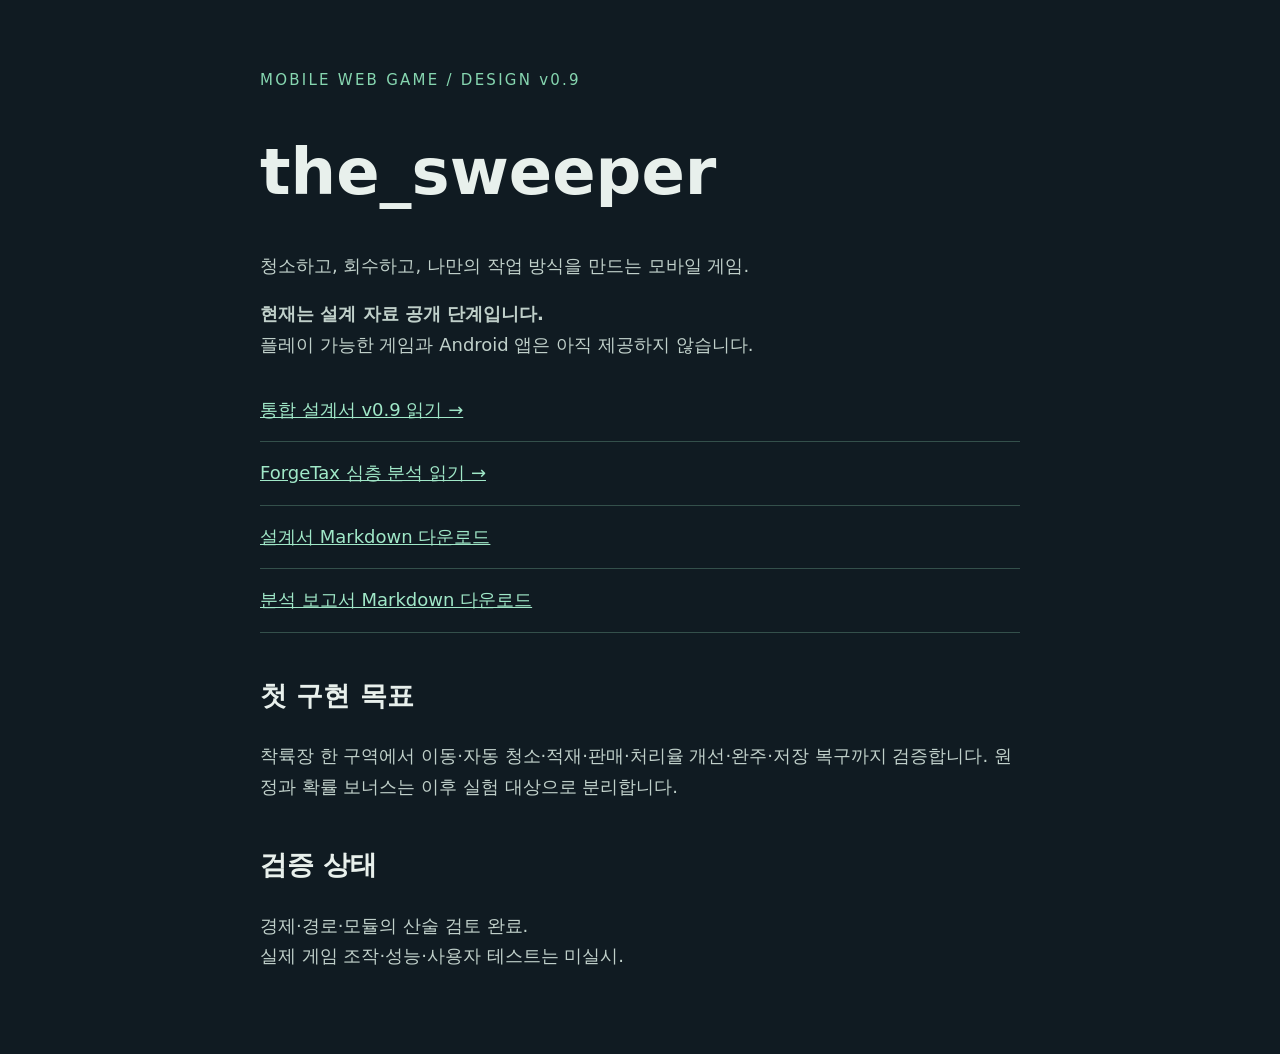
==== index.html @ 6c7eb753 "docs: publish v0.9 design, ForgeTax research and project landing page" ====
<!doctype html>
<html lang="ko"><head><meta charset="utf-8"><meta name="viewport" content="width=device-width,initial-scale=1"><title>the_sweeper — 설계 자료</title><style>body{margin:0;background:#101b22;color:#e8f0ec;font:18px/1.7 system-ui,sans-serif}main{max-width:760px;margin:auto;padding:64px 24px}small{color:#86d6b0;letter-spacing:.15em}h1{font-size:clamp(36px,8vw,64px);line-height:1.1}a{color:#a0e8c8}nav a{display:block;padding:16px 0;border-bottom:1px solid #34504b}section{margin-top:40px}p{color:#c0d0ca}</style></head><body><main><small>MOBILE WEB GAME / DESIGN v0.9</small><h1>the_sweeper</h1><p>청소하고, 회수하고, 나만의 작업 방식을 만드는 모바일 게임.</p><p><strong>현재는 설계 자료 공개 단계입니다.</strong><br>플레이 가능한 게임과 Android 앱은 아직 제공하지 않습니다.</p><nav aria-label="프로젝트 문서"><a href="https://github.com/jflakeee/the_sweeper/blob/main/docs/moon_sweepers_benchmark_design.md">통합 설계서 v0.9 읽기 →</a><a href="https://github.com/jflakeee/the_sweeper/blob/main/docs/forgetax_deep_research.md">ForgeTax 심층 분석 읽기 →</a><a href="docs/moon_sweepers_benchmark_design.md" download>설계서 Markdown 다운로드</a><a href="docs/forgetax_deep_research.md" download>분석 보고서 Markdown 다운로드</a></nav><section><h2>첫 구현 목표</h2><p>착륙장 한 구역에서 이동·자동 청소·적재·판매·처리율 개선·완주·저장 복구까지 검증합니다. 원정과 확률 보너스는 이후 실험 대상으로 분리합니다.</p></section><section><h2>검증 상태</h2><p>경제·경로·모듈의 산술 검토 완료.<br>실제 게임 조작·성능·사용자 테스트는 미실시.</p></section></main></body></html>
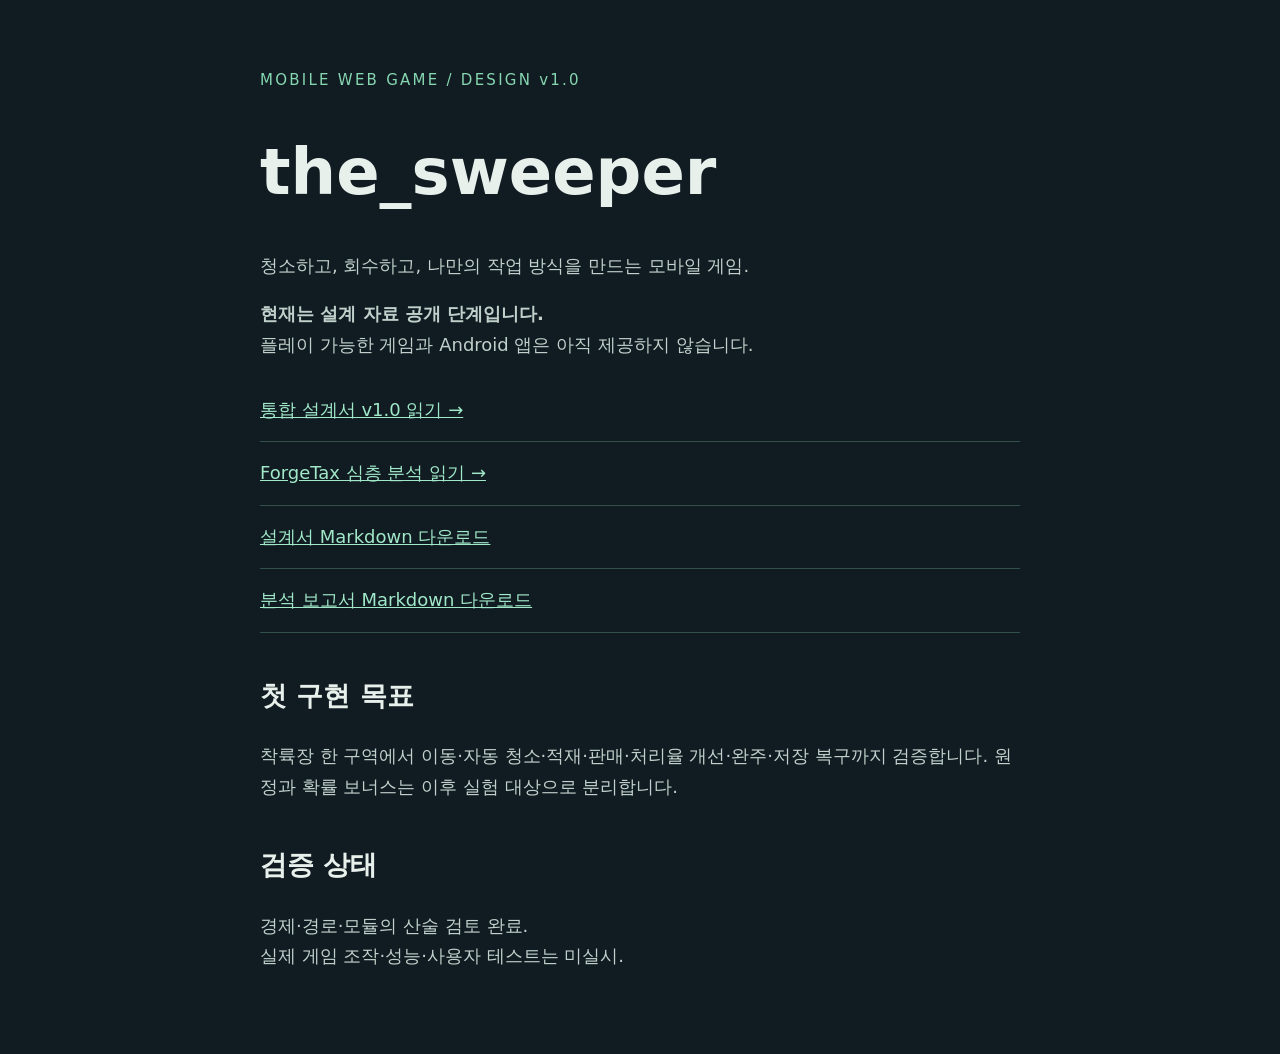
==== commit c1772a17: "docs: consolidate v1.0 landing-zone implementation rules" ====
--- a/index.html
+++ b/index.html
@@ -1,2 +1,2 @@
 <!doctype html>
-<html lang="ko"><head><meta charset="utf-8"><meta name="viewport" content="width=device-width,initial-scale=1"><title>the_sweeper — 설계 자료</title><style>body{margin:0;background:#101b22;color:#e8f0ec;font:18px/1.7 system-ui,sans-serif}main{max-width:760px;margin:auto;padding:64px 24px}small{color:#86d6b0;letter-spacing:.15em}h1{font-size:clamp(36px,8vw,64px);line-height:1.1}a{color:#a0e8c8}nav a{display:block;padding:16px 0;border-bottom:1px solid #34504b}section{margin-top:40px}p{color:#c0d0ca}</style></head><body><main><small>MOBILE WEB GAME / DESIGN v0.9</small><h1>the_sweeper</h1><p>청소하고, 회수하고, 나만의 작업 방식을 만드는 모바일 게임.</p><p><strong>현재는 설계 자료 공개 단계입니다.</strong><br>플레이 가능한 게임과 Android 앱은 아직 제공하지 않습니다.</p><nav aria-label="프로젝트 문서"><a href="https://github.com/jflakeee/the_sweeper/blob/main/docs/moon_sweepers_benchmark_design.md">통합 설계서 v0.9 읽기 →</a><a href="https://github.com/jflakeee/the_sweeper/blob/main/docs/forgetax_deep_research.md">ForgeTax 심층 분석 읽기 →</a><a href="docs/moon_sweepers_benchmark_design.md" download>설계서 Markdown 다운로드</a><a href="docs/forgetax_deep_research.md" download>분석 보고서 Markdown 다운로드</a></nav><section><h2>첫 구현 목표</h2><p>착륙장 한 구역에서 이동·자동 청소·적재·판매·처리율 개선·완주·저장 복구까지 검증합니다. 원정과 확률 보너스는 이후 실험 대상으로 분리합니다.</p></section><section><h2>검증 상태</h2><p>경제·경로·모듈의 산술 검토 완료.<br>실제 게임 조작·성능·사용자 테스트는 미실시.</p></section></main></body></html>
+<html lang="ko"><head><meta charset="utf-8"><meta name="viewport" content="width=device-width,initial-scale=1"><title>the_sweeper — 설계 자료</title><style>body{margin:0;background:#101b22;color:#e8f0ec;font:18px/1.7 system-ui,sans-serif}main{max-width:760px;margin:auto;padding:64px 24px}small{color:#86d6b0;letter-spacing:.15em}h1{font-size:clamp(36px,8vw,64px);line-height:1.1}a{color:#a0e8c8}nav a{display:block;padding:16px 0;border-bottom:1px solid #34504b}section{margin-top:40px}p{color:#c0d0ca}</style></head><body><main><small>MOBILE WEB GAME / DESIGN v1.0</small><h1>the_sweeper</h1><p>청소하고, 회수하고, 나만의 작업 방식을 만드는 모바일 게임.</p><p><strong>현재는 설계 자료 공개 단계입니다.</strong><br>플레이 가능한 게임과 Android 앱은 아직 제공하지 않습니다.</p><nav aria-label="프로젝트 문서"><a href="https://github.com/jflakeee/the_sweeper/blob/main/docs/moon_sweepers_benchmark_design.md">통합 설계서 v1.0 읽기 →</a><a href="https://github.com/jflakeee/the_sweeper/blob/main/docs/forgetax_deep_research.md">ForgeTax 심층 분석 읽기 →</a><a href="docs/moon_sweepers_benchmark_design.md" download>설계서 Markdown 다운로드</a><a href="docs/forgetax_deep_research.md" download>분석 보고서 Markdown 다운로드</a></nav><section><h2>첫 구현 목표</h2><p>착륙장 한 구역에서 이동·자동 청소·적재·판매·처리율 개선·완주·저장 복구까지 검증합니다. 원정과 확률 보너스는 이후 실험 대상으로 분리합니다.</p></section><section><h2>검증 상태</h2><p>경제·경로·모듈의 산술 검토 완료.<br>실제 게임 조작·성능·사용자 테스트는 미실시.</p></section></main></body></html>
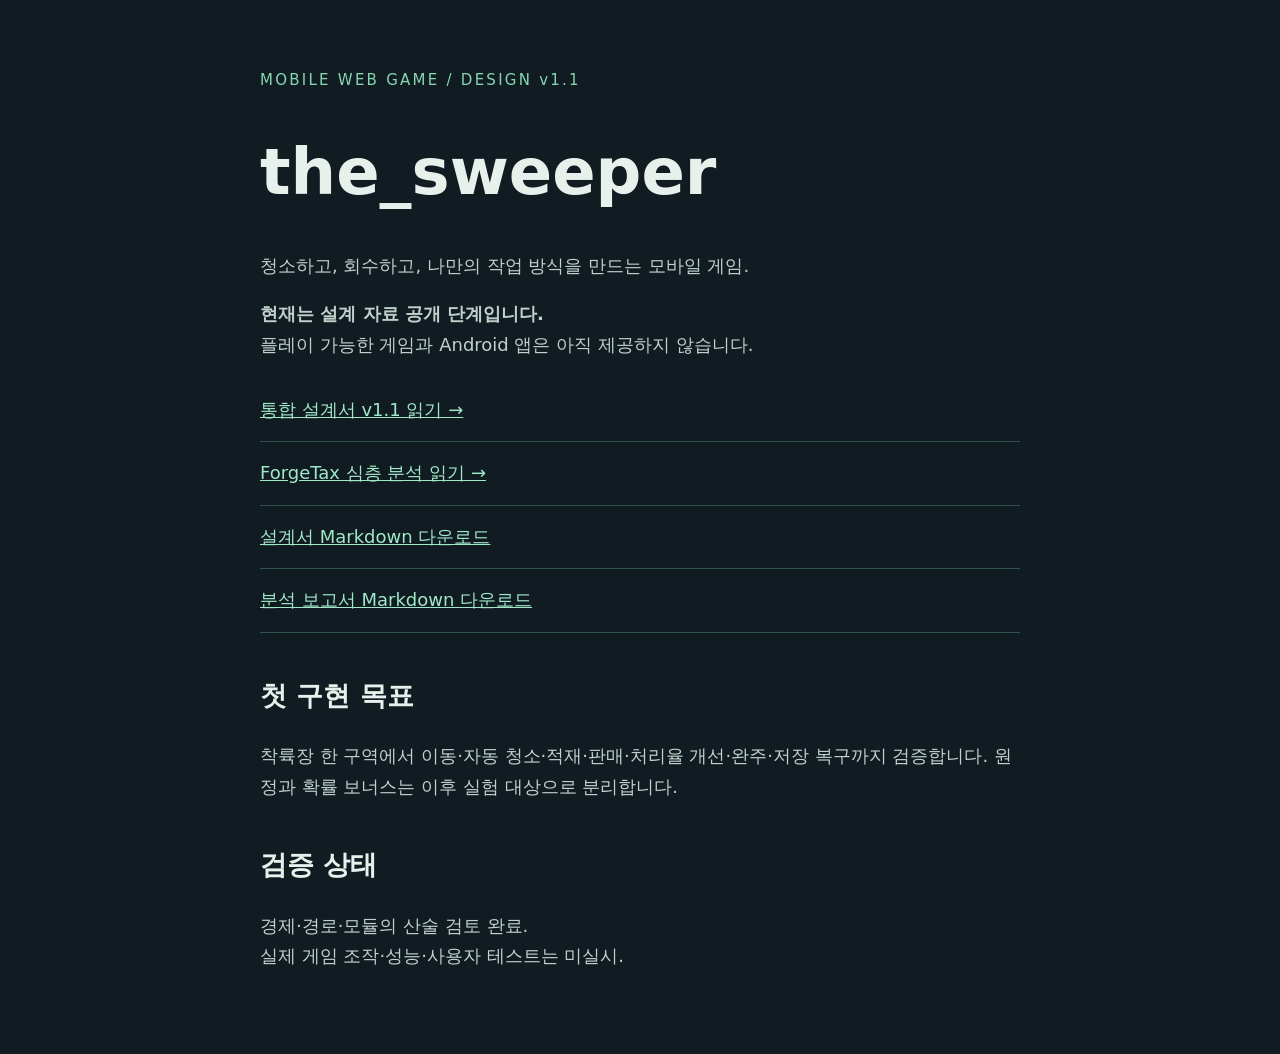
==== commit 1a8ab21a: "docs: specify v1.1 transaction recovery and acceptance cases" ====
--- a/index.html
+++ b/index.html
@@ -1,2 +1,2 @@
 <!doctype html>
-<html lang="ko"><head><meta charset="utf-8"><meta name="viewport" content="width=device-width,initial-scale=1"><title>the_sweeper — 설계 자료</title><style>body{margin:0;background:#101b22;color:#e8f0ec;font:18px/1.7 system-ui,sans-serif}main{max-width:760px;margin:auto;padding:64px 24px}small{color:#86d6b0;letter-spacing:.15em}h1{font-size:clamp(36px,8vw,64px);line-height:1.1}a{color:#a0e8c8}nav a{display:block;padding:16px 0;border-bottom:1px solid #34504b}section{margin-top:40px}p{color:#c0d0ca}</style></head><body><main><small>MOBILE WEB GAME / DESIGN v1.0</small><h1>the_sweeper</h1><p>청소하고, 회수하고, 나만의 작업 방식을 만드는 모바일 게임.</p><p><strong>현재는 설계 자료 공개 단계입니다.</strong><br>플레이 가능한 게임과 Android 앱은 아직 제공하지 않습니다.</p><nav aria-label="프로젝트 문서"><a href="https://github.com/jflakeee/the_sweeper/blob/main/docs/moon_sweepers_benchmark_design.md">통합 설계서 v1.0 읽기 →</a><a href="https://github.com/jflakeee/the_sweeper/blob/main/docs/forgetax_deep_research.md">ForgeTax 심층 분석 읽기 →</a><a href="docs/moon_sweepers_benchmark_design.md" download>설계서 Markdown 다운로드</a><a href="docs/forgetax_deep_research.md" download>분석 보고서 Markdown 다운로드</a></nav><section><h2>첫 구현 목표</h2><p>착륙장 한 구역에서 이동·자동 청소·적재·판매·처리율 개선·완주·저장 복구까지 검증합니다. 원정과 확률 보너스는 이후 실험 대상으로 분리합니다.</p></section><section><h2>검증 상태</h2><p>경제·경로·모듈의 산술 검토 완료.<br>실제 게임 조작·성능·사용자 테스트는 미실시.</p></section></main></body></html>
+<html lang="ko"><head><meta charset="utf-8"><meta name="viewport" content="width=device-width,initial-scale=1"><title>the_sweeper — 설계 자료</title><style>body{margin:0;background:#101b22;color:#e8f0ec;font:18px/1.7 system-ui,sans-serif}main{max-width:760px;margin:auto;padding:64px 24px}small{color:#86d6b0;letter-spacing:.15em}h1{font-size:clamp(36px,8vw,64px);line-height:1.1}a{color:#a0e8c8}nav a{display:block;padding:16px 0;border-bottom:1px solid #34504b}section{margin-top:40px}p{color:#c0d0ca}</style></head><body><main><small>MOBILE WEB GAME / DESIGN v1.1</small><h1>the_sweeper</h1><p>청소하고, 회수하고, 나만의 작업 방식을 만드는 모바일 게임.</p><p><strong>현재는 설계 자료 공개 단계입니다.</strong><br>플레이 가능한 게임과 Android 앱은 아직 제공하지 않습니다.</p><nav aria-label="프로젝트 문서"><a href="https://github.com/jflakeee/the_sweeper/blob/main/docs/moon_sweepers_benchmark_design.md">통합 설계서 v1.1 읽기 →</a><a href="https://github.com/jflakeee/the_sweeper/blob/main/docs/forgetax_deep_research.md">ForgeTax 심층 분석 읽기 →</a><a href="docs/moon_sweepers_benchmark_design.md" download>설계서 Markdown 다운로드</a><a href="docs/forgetax_deep_research.md" download>분석 보고서 Markdown 다운로드</a></nav><section><h2>첫 구현 목표</h2><p>착륙장 한 구역에서 이동·자동 청소·적재·판매·처리율 개선·완주·저장 복구까지 검증합니다. 원정과 확률 보너스는 이후 실험 대상으로 분리합니다.</p></section><section><h2>검증 상태</h2><p>경제·경로·모듈의 산술 검토 완료.<br>실제 게임 조작·성능·사용자 테스트는 미실시.</p></section></main></body></html>
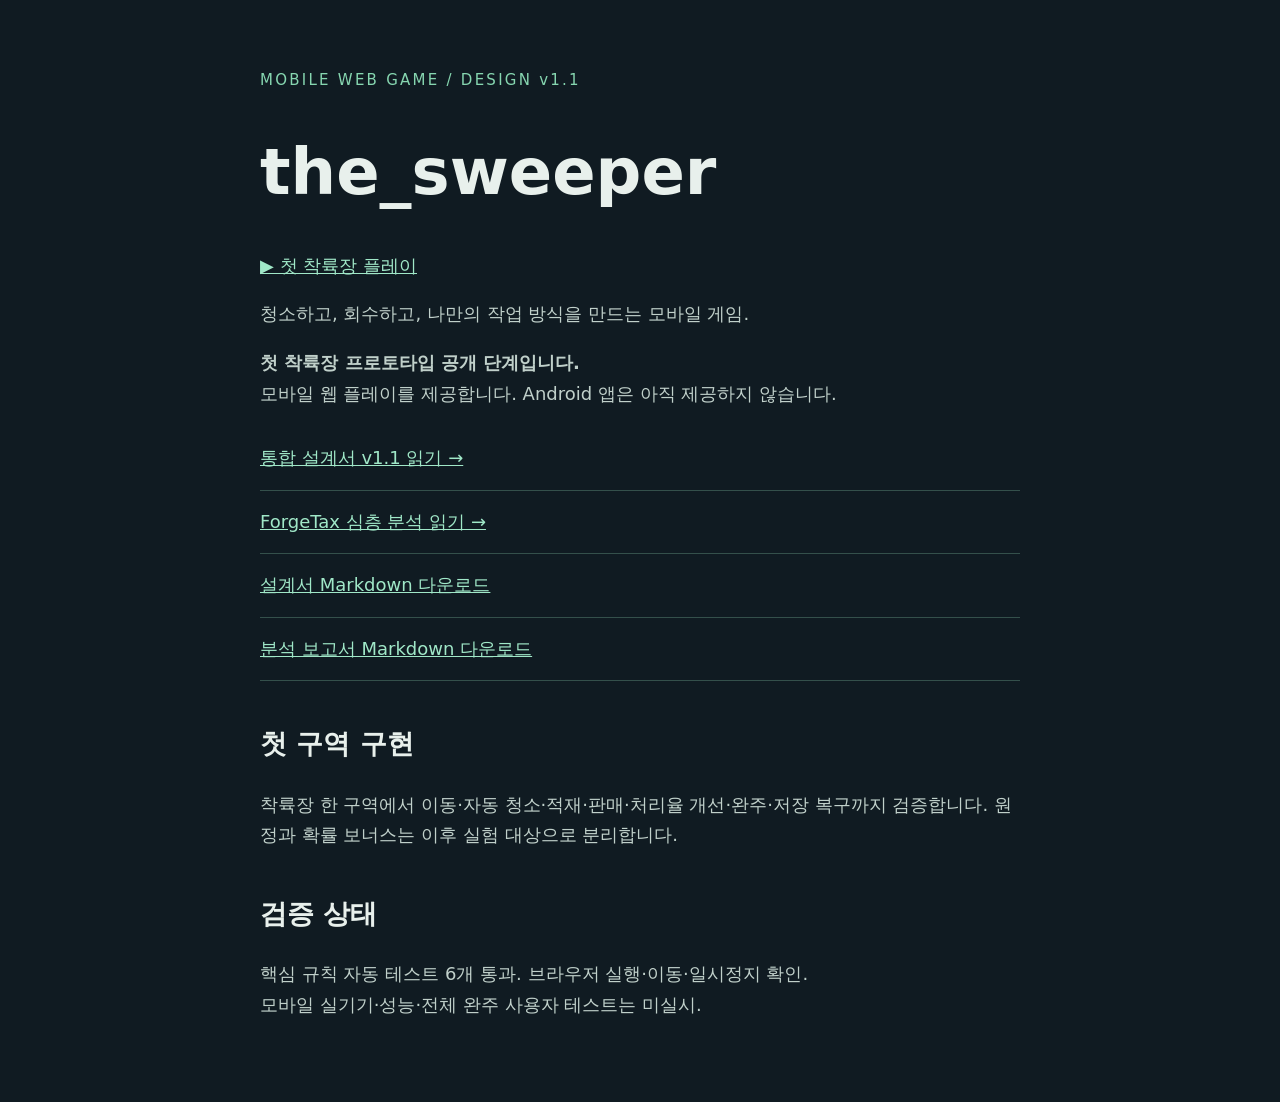
==== commit 9801e1e0: "Install Claude Code Game Studios and add first landing-zone prototype" ====
--- a/index.html
+++ b/index.html
@@ -1,2 +1,2 @@
 <!doctype html>
-<html lang="ko"><head><meta charset="utf-8"><meta name="viewport" content="width=device-width,initial-scale=1"><title>the_sweeper — 설계 자료</title><style>body{margin:0;background:#101b22;color:#e8f0ec;font:18px/1.7 system-ui,sans-serif}main{max-width:760px;margin:auto;padding:64px 24px}small{color:#86d6b0;letter-spacing:.15em}h1{font-size:clamp(36px,8vw,64px);line-height:1.1}a{color:#a0e8c8}nav a{display:block;padding:16px 0;border-bottom:1px solid #34504b}section{margin-top:40px}p{color:#c0d0ca}</style></head><body><main><small>MOBILE WEB GAME / DESIGN v1.1</small><h1>the_sweeper</h1><p>청소하고, 회수하고, 나만의 작업 방식을 만드는 모바일 게임.</p><p><strong>현재는 설계 자료 공개 단계입니다.</strong><br>플레이 가능한 게임과 Android 앱은 아직 제공하지 않습니다.</p><nav aria-label="프로젝트 문서"><a href="https://github.com/jflakeee/the_sweeper/blob/main/docs/moon_sweepers_benchmark_design.md">통합 설계서 v1.1 읽기 →</a><a href="https://github.com/jflakeee/the_sweeper/blob/main/docs/forgetax_deep_research.md">ForgeTax 심층 분석 읽기 →</a><a href="docs/moon_sweepers_benchmark_design.md" download>설계서 Markdown 다운로드</a><a href="docs/forgetax_deep_research.md" download>분석 보고서 Markdown 다운로드</a></nav><section><h2>첫 구현 목표</h2><p>착륙장 한 구역에서 이동·자동 청소·적재·판매·처리율 개선·완주·저장 복구까지 검증합니다. 원정과 확률 보너스는 이후 실험 대상으로 분리합니다.</p></section><section><h2>검증 상태</h2><p>경제·경로·모듈의 산술 검토 완료.<br>실제 게임 조작·성능·사용자 테스트는 미실시.</p></section></main></body></html>
+<html lang="ko"><head><meta charset="utf-8"><meta name="viewport" content="width=device-width,initial-scale=1"><title>the_sweeper — 설계 자료</title><style>body{margin:0;background:#101b22;color:#e8f0ec;font:18px/1.7 system-ui,sans-serif}main{max-width:760px;margin:auto;padding:64px 24px}small{color:#86d6b0;letter-spacing:.15em}h1{font-size:clamp(36px,8vw,64px);line-height:1.1}a{color:#a0e8c8}nav a{display:block;padding:16px 0;border-bottom:1px solid #34504b}section{margin-top:40px}p{color:#c0d0ca}</style></head><body><main><small>MOBILE WEB GAME / DESIGN v1.1</small><h1>the_sweeper</h1><p><a href="game/">▶ 첫 착륙장 플레이</a></p><p>청소하고, 회수하고, 나만의 작업 방식을 만드는 모바일 게임.</p><p><strong>첫 착륙장 프로토타입 공개 단계입니다.</strong><br>모바일 웹 플레이를 제공합니다. Android 앱은 아직 제공하지 않습니다.</p><nav aria-label="프로젝트 문서"><a href="https://github.com/jflakeee/the_sweeper/blob/main/docs/moon_sweepers_benchmark_design.md">통합 설계서 v1.1 읽기 →</a><a href="https://github.com/jflakeee/the_sweeper/blob/main/docs/forgetax_deep_research.md">ForgeTax 심층 분석 읽기 →</a><a href="docs/moon_sweepers_benchmark_design.md" download>설계서 Markdown 다운로드</a><a href="docs/forgetax_deep_research.md" download>분석 보고서 Markdown 다운로드</a></nav><section><h2>첫 구역 구현</h2><p>착륙장 한 구역에서 이동·자동 청소·적재·판매·처리율 개선·완주·저장 복구까지 검증합니다. 원정과 확률 보너스는 이후 실험 대상으로 분리합니다.</p></section><section><h2>검증 상태</h2><p>핵심 규칙 자동 테스트 6개 통과. 브라우저 실행·이동·일시정지 확인.<br>모바일 실기기·성능·전체 완주 사용자 테스트는 미실시.</p></section></main></body></html>
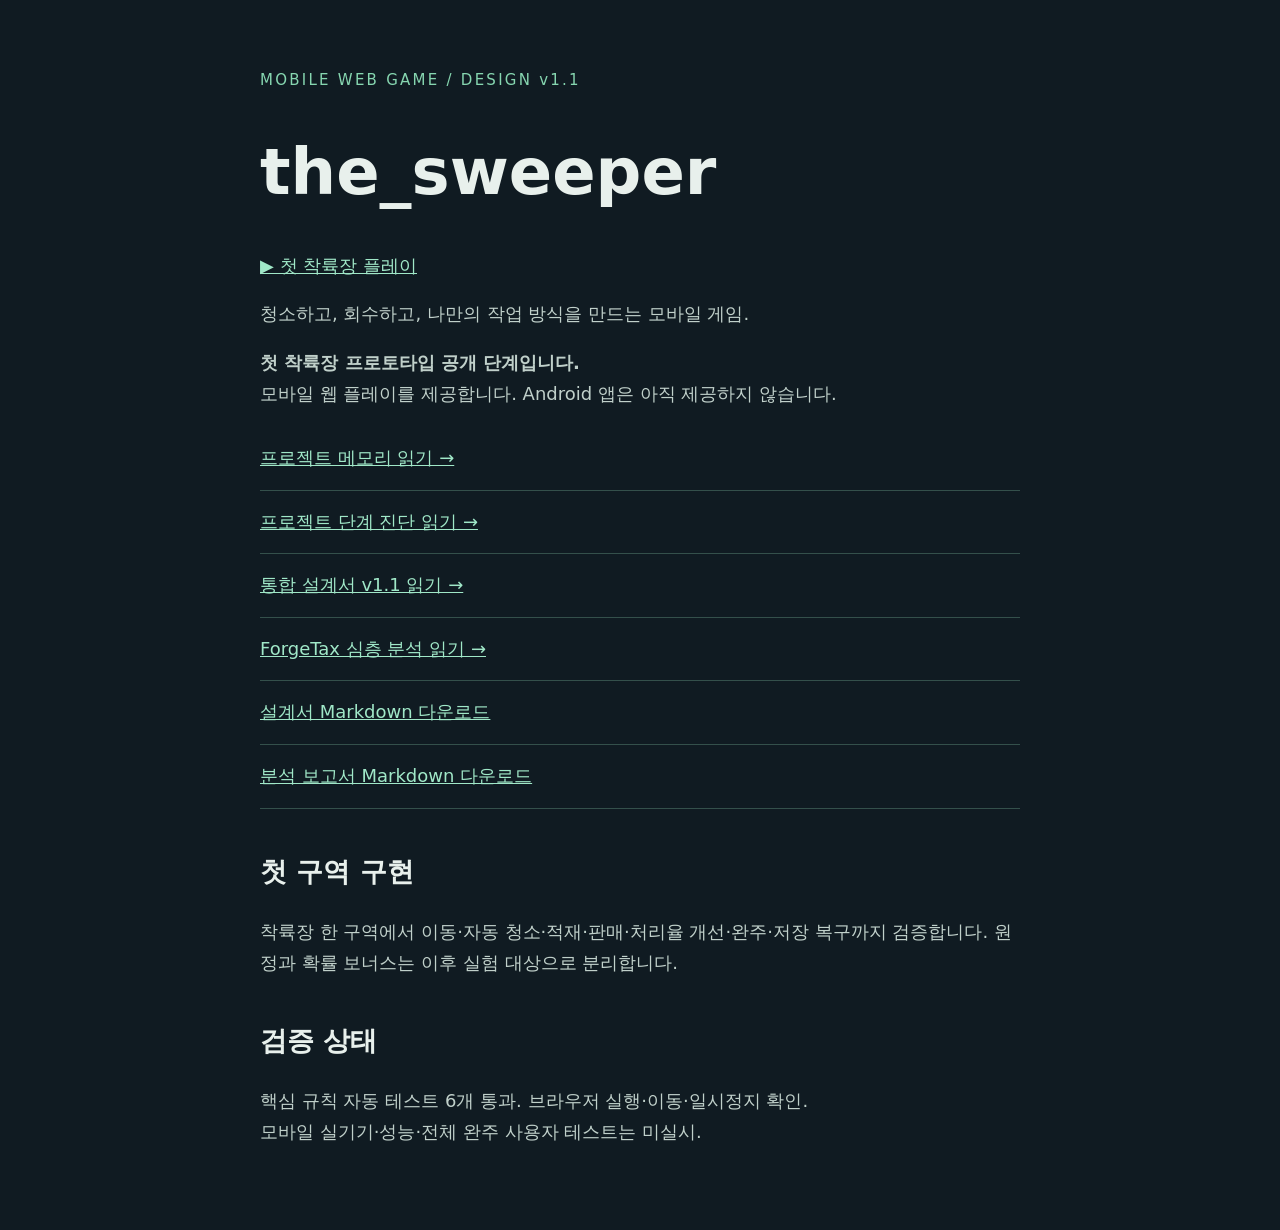
==== commit 2bf21ff1: "Document project memory and evidence-based stage assessment" ====
--- a/index.html
+++ b/index.html
@@ -1,2 +1,2 @@
 <!doctype html>
-<html lang="ko"><head><meta charset="utf-8"><meta name="viewport" content="width=device-width,initial-scale=1"><title>the_sweeper — 설계 자료</title><style>body{margin:0;background:#101b22;color:#e8f0ec;font:18px/1.7 system-ui,sans-serif}main{max-width:760px;margin:auto;padding:64px 24px}small{color:#86d6b0;letter-spacing:.15em}h1{font-size:clamp(36px,8vw,64px);line-height:1.1}a{color:#a0e8c8}nav a{display:block;padding:16px 0;border-bottom:1px solid #34504b}section{margin-top:40px}p{color:#c0d0ca}</style></head><body><main><small>MOBILE WEB GAME / DESIGN v1.1</small><h1>the_sweeper</h1><p><a href="game/">▶ 첫 착륙장 플레이</a></p><p>청소하고, 회수하고, 나만의 작업 방식을 만드는 모바일 게임.</p><p><strong>첫 착륙장 프로토타입 공개 단계입니다.</strong><br>모바일 웹 플레이를 제공합니다. Android 앱은 아직 제공하지 않습니다.</p><nav aria-label="프로젝트 문서"><a href="https://github.com/jflakeee/the_sweeper/blob/main/docs/moon_sweepers_benchmark_design.md">통합 설계서 v1.1 읽기 →</a><a href="https://github.com/jflakeee/the_sweeper/blob/main/docs/forgetax_deep_research.md">ForgeTax 심층 분석 읽기 →</a><a href="docs/moon_sweepers_benchmark_design.md" download>설계서 Markdown 다운로드</a><a href="docs/forgetax_deep_research.md" download>분석 보고서 Markdown 다운로드</a></nav><section><h2>첫 구역 구현</h2><p>착륙장 한 구역에서 이동·자동 청소·적재·판매·처리율 개선·완주·저장 복구까지 검증합니다. 원정과 확률 보너스는 이후 실험 대상으로 분리합니다.</p></section><section><h2>검증 상태</h2><p>핵심 규칙 자동 테스트 6개 통과. 브라우저 실행·이동·일시정지 확인.<br>모바일 실기기·성능·전체 완주 사용자 테스트는 미실시.</p></section></main></body></html>
+<html lang="ko"><head><meta charset="utf-8"><meta name="viewport" content="width=device-width,initial-scale=1"><title>the_sweeper — 설계 자료</title><style>body{margin:0;background:#101b22;color:#e8f0ec;font:18px/1.7 system-ui,sans-serif}main{max-width:760px;margin:auto;padding:64px 24px}small{color:#86d6b0;letter-spacing:.15em}h1{font-size:clamp(36px,8vw,64px);line-height:1.1}a{color:#a0e8c8}nav a{display:block;padding:16px 0;border-bottom:1px solid #34504b}section{margin-top:40px}p{color:#c0d0ca}</style></head><body><main><small>MOBILE WEB GAME / DESIGN v1.1</small><h1>the_sweeper</h1><p><a href="game/">▶ 첫 착륙장 플레이</a></p><p>청소하고, 회수하고, 나만의 작업 방식을 만드는 모바일 게임.</p><p><strong>첫 착륙장 프로토타입 공개 단계입니다.</strong><br>모바일 웹 플레이를 제공합니다. Android 앱은 아직 제공하지 않습니다.</p><nav aria-label="프로젝트 문서"><a href="docs/MEMORY.md">프로젝트 메모리 읽기 →</a><a href="docs/project-stage-report.md">프로젝트 단계 진단 읽기 →</a><a href="https://github.com/jflakeee/the_sweeper/blob/main/docs/moon_sweepers_benchmark_design.md">통합 설계서 v1.1 읽기 →</a><a href="https://github.com/jflakeee/the_sweeper/blob/main/docs/forgetax_deep_research.md">ForgeTax 심층 분석 읽기 →</a><a href="docs/moon_sweepers_benchmark_design.md" download>설계서 Markdown 다운로드</a><a href="docs/forgetax_deep_research.md" download>분석 보고서 Markdown 다운로드</a></nav><section><h2>첫 구역 구현</h2><p>착륙장 한 구역에서 이동·자동 청소·적재·판매·처리율 개선·완주·저장 복구까지 검증합니다. 원정과 확률 보너스는 이후 실험 대상으로 분리합니다.</p></section><section><h2>검증 상태</h2><p>핵심 규칙 자동 테스트 6개 통과. 브라우저 실행·이동·일시정지 확인.<br>모바일 실기기·성능·전체 완주 사용자 테스트는 미실시.</p></section></main></body></html>
